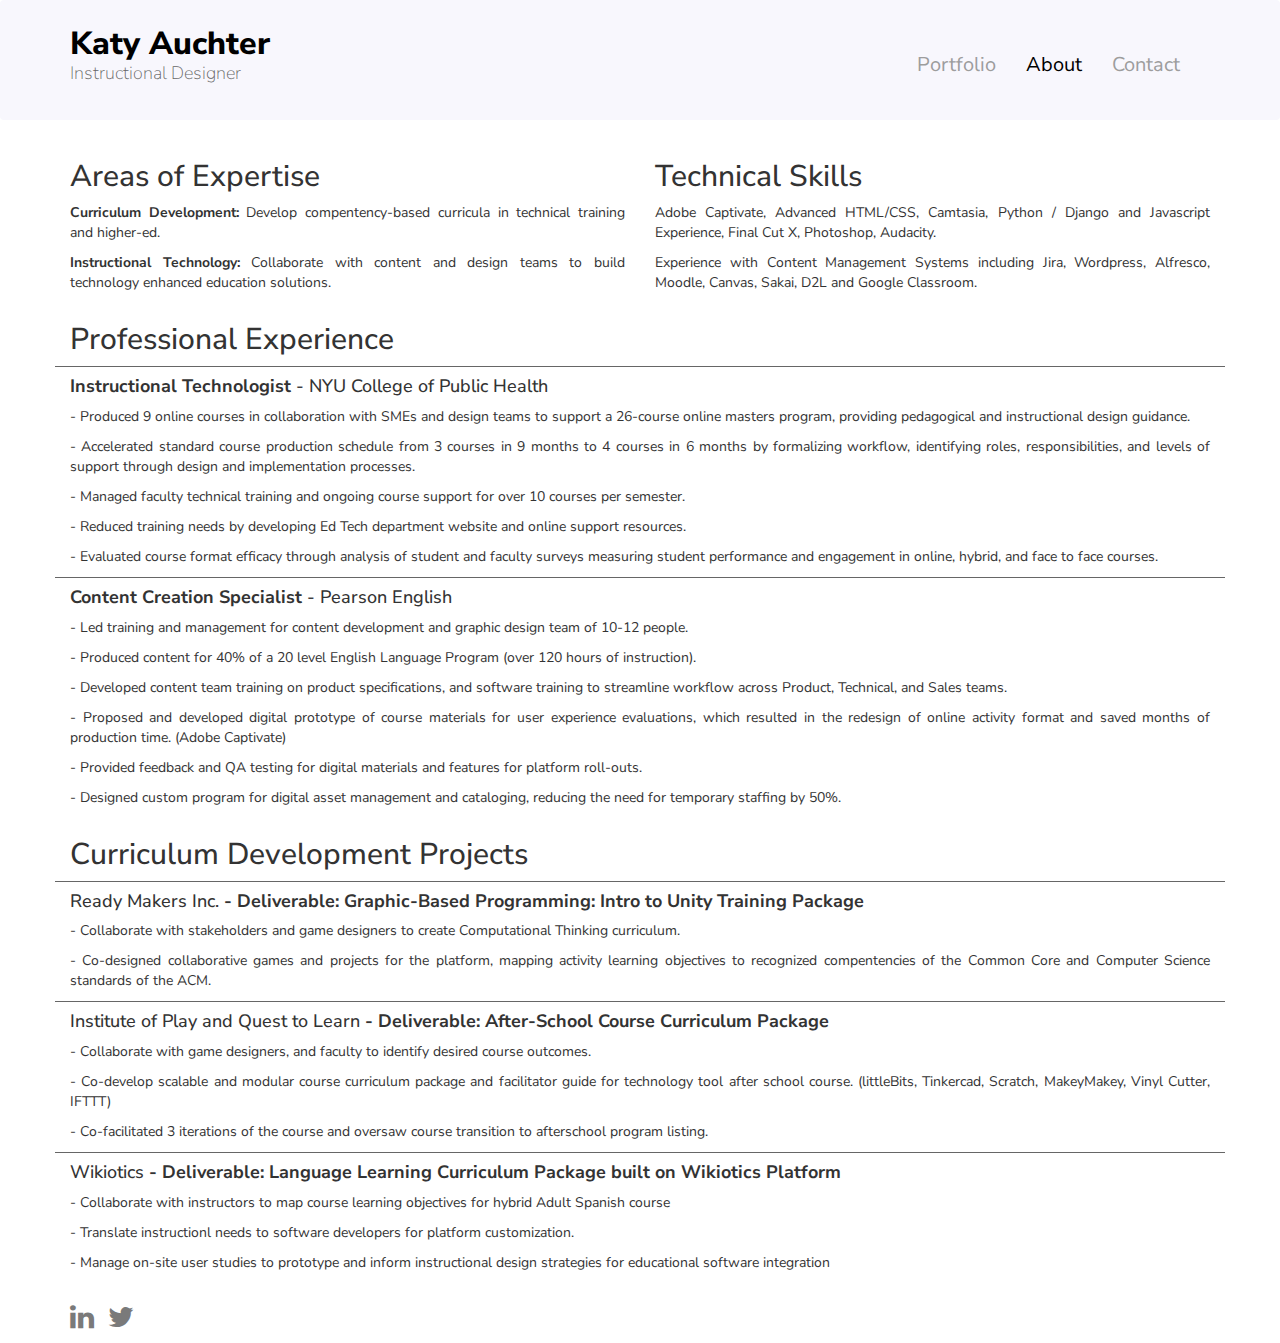
==== about.html @ d81875db "initial commit" ====
<!DOCTYPE html>
<html>
    <head>
        <title>Katy Auchter | Instructional Designer</title>
        <meta http-equiv="content-type" content="text/html; charset=utf-8">
        <meta name="viewport" content="width=device-width, initial-scale=1.0">
        <meta name="description" content="">
        <meta name="author" content="Pantovic Milos">

        <!-- styles -->
        <link rel="stylesheet" type="text/css" href="./css/slick.css">
        <link rel="stylesheet" type="text/css" href="./css/slick-theme.css">
        <link rel="stylesheet" href="css/font-awesome.min.css">
        <link rel="stylesheet" href="css/bootstrap.css">
        <link rel="stylesheet" href="css/style.css" type="text/css"/>


        <link rel="stylesheet" href="https://cdnjs.cloudflare.com/ajax/libs/font-awesome/4.3.0/css/font-awesome.css">
        <script src="https://ajax.googleapis.com/ajax/libs/jquery/1.12.4/jquery.min.js"></script>
        <!-- Le HTML5 shim, for IE6-8 support of HTML5 elements -->
        <!--[if lt IE 9]>
          <script src="http://html5shim.googlecode.com/svn/trunk/html5.js"></script>
        <![endif]-->
    </head>
    <body class="about">
        <header>
            <!-- Header menu -->
            <nav class="navbar navbar-inverse">
                <div class="container">
                    <div class="navbar-header">
                        <button type="button" class="navbar-toggle" data-toggle="collapse" data-target="#myNavbar">
                            <span class="icon-bar"></span>
                            <span class="icon-bar"></span>
                            <span class="icon-bar"></span>
                        </button>
                        <div class="logo">
                            <h1>Katy Auchter</h1>
                            <h3>Instructional Designer</h3>
                        </div>
                    </div>

                    <div class="collapse navbar-collapse" id="myNavbar">
                        <ul class="nav navbar-nav">
                            <li class=""><a href="index.html">Portfolio</a></li>
                            <li class="active"><a href="about.html">About</a></li>
                            <li class=""><a href="contact.php">Contact</a></li>
                        </ul>
                    </div>
                </div>
            </nav>
            <!-- End of Header menu -->
        </header>

        <!-- Main cotent -->
        <div class="band main-content">
            <div class="container">
                <div class="row">
                    <div class="col-lg-6 col-md-6 col-xs-12 col-sm-12">
                        <h2>Areas of Expertise</h2>
                        <p><strong>Curriculum Development: </strong>Develop compentency-based curricula in technical training and higher-ed.</p>
                        <p><strong>Instructional Technology: </strong>Collaborate with content and design teams to build technology enhanced education solutions.</p>
                    </div>
                    <div class="col-lg-6 col-md-6 col-xs-12 col-sm-12">
                        <h2>Technical Skills</h2>
                        <p>Adobe Captivate, Advanced HTML/CSS, Camtasia, Python / Django and Javascript Experience, Final Cut X, Photoshop, Audacity. </p>
                        <p>Experience with Content Management Systems including Jira, Wordpress, Alfresco, Moodle, Canvas, Sakai, D2L and Google Classroom.</p>

                    </div>
                    <div class="col-lg-12 col-md-12 col-xs-12 col-sm-12">
                        <h2>Professional Experience</h2>
                        <div class="row">
                            <div class="col-lg-12 col-md-12 col-xs-12 col-sm-12 cv-present">
                                <h4><strong>Instructional Technologist</strong> - NYU College of Public Health</h4>
                                <p>- Produced 9 online courses in collaboration with SMEs and design teams to support a 26-course online masters program, providing pedagogical and instructional design guidance. </p>
                                <p>- Accelerated standard course production schedule from 3 courses in 9 months to 4 courses in 6 months by formalizing workflow, identifying roles, responsibilities, and levels of support through design and implementation processes.</p>
                                <p>- Managed faculty technical training and ongoing course support for over 10 courses per semester. </p>
                                <p>- Reduced training needs by developing Ed Tech department website and online support resources.</p>
                                <p>- Evaluated course format efficacy through analysis of student and faculty surveys measuring student performance and engagement in online, hybrid, and face to face courses.</p>
                            </div>

                            <div class="col-lg-12 col-md-12 col-xs-12 col-sm-12 cv-present">
                                <h4><strong>Content Creation Specialist</strong> - Pearson English</h4>
                                <p>- Led training and management for content development and graphic design team of 10-12 people. </p>
                                <p>- Produced content for 40% of a 20 level English Language Program (over 120 hours of instruction).</p>
                                <p>- Developed content team training on product specifications, and software training to streamline workflow across Product, Technical, and Sales teams.</p>
                                <p>- Proposed and developed digital prototype of course materials for user experience evaluations, which resulted in the redesign of online activity format and saved months of production time. (Adobe Captivate)</p>
                                <p>- Provided feedback and QA testing for digital materials and features for platform roll-outs.</p>
                                <p>- Designed custom program for digital asset management and cataloging, reducing the need for temporary staffing by 50%.</p>
                            </div>
                        </div>
                        <h2>Curriculum Development Projects</h2>
                        <div class="row">
                            <div class="col-lg-12 col-md-12 col-xs-12 col-sm-12 cv-present">
                                <h4>Ready Makers Inc. <strong>- Deliverable: Graphic-Based Programming: Intro to Unity Training Package </strong></h4>
                                <p>- Collaborate with stakeholders and game designers to create Computational Thinking curriculum.</p>
                                <p>- Co-designed collaborative games and projects for the platform, mapping activity learning objectives to recognized compentencies of the Common Core and Computer Science standards of the ACM.</p>
                            </div>

                            <div class="col-lg-12 col-md-12 col-xs-12 col-sm-12 cv-present">
                                <h4>Institute of Play and Quest to Learn <strong>- Deliverable: After-School Course Curriculum Package  </strong></h4>
                                <p>- Collaborate with game designers, and faculty to identify desired course outcomes. </p>
                                <p>- Co-develop scalable and modular course curriculum package and facilitator guide for technology tool after school course. (littleBits, Tinkercad, Scratch, MakeyMakey, Vinyl Cutter, IFTTT) </p>
                                <p>- Co-facilitated 3 iterations of the course and oversaw course transition to afterschool program listing.</p>
                            </div>

                            <div class="col-lg-12 col-md-12 col-xs-12 col-sm-12 cv-present">
                                <h4>Wikiotics <strong>- Deliverable: Language Learning Curriculum Package built on Wikiotics Platform  </strong></h4>
                                <p>- Collaborate with instructors to map course learning objectives for hybrid Adult Spanish course</p>
                                <p>- Translate instructionl needs to software developers for platform customization.</p>
                                <p>- Manage on-site user studies to prototype and inform instructional design strategies for educational software integration</p>
                            </div>
                        </div>
                    </div>
                </div>
            </div>
        </div>
        <!-- End of main content -->

        <!-- Footer section -->
        <footer>
            <div class="container">
                <div class="row">
                    <ul class="social">
                        <li><a href="https://www.linkedin.com/in/katyauchter" target="_blank"><i class="fa fa-linkedin" aria-hidden="true"></i></a></li>
                        <li><a href="https://twitter.com/katyauchter" target="_blank"><i class="fa fa-twitter" aria-hidden="true"></i></a></li>
                    </ul>
                </div>
            </div>
        </footer>
        <!-- Enf og footer section -->

        <script src="js/bootstrap.min.js"></script>

        <script src="https://code.jquery.com/jquery-2.2.0.min.js" type="text/javascript"></script>
    </body>
</html>
---- css/style.css ----
/*
To change this license header, choose License Headers in Project Properties.
To change this template file, choose Tools | Templates
and open the template in the editor.
*/
/* 
    Created on : Mar 20, 2017, 9:44:38 AM
    Author     : Milos Pantovic
*/

@import url('https://fonts.googleapis.com/css?family=Nunito+Sans:200,400,800');

html, body {
    margin: 0;
    padding: 0;
    font-family: 'Nunito Sans', sans-serif;
}

* {
    box-sizing: border-box;
}
.container {
    overflow-x: hidden;
}
.container.container-slider {
    overflow: visible;
}
h1 {
    color: #000;
    line-height: 1.2em;
    text-transform: capitalize;
    letter-spacing: 0px;
    font-weight: 800;
    font-style: normal;
}

h3 {
    text-transform: capitalize;
    letter-spacing: 0px;
    font-weight: 500;
    font-style: normal;
}

/* HEADER */

header {
    padding: 0px;
}
@media (min-width:768px){
    .navbar-inverse {
        background: #f8f7fd;
        border:none;
        height: 120px;
    }
}
.logo {
    padding-top: 10px;
    display: inline-block;
    position: relative;
}
.logo h1 {
    color: #000;
    font-family: 'Nunito Sans', sans-serif;
    line-height: 1.2em;
    text-transform: capitalize;
    letter-spacing: 0px;
    font-weight: 800;
    font-style: normal;
    font-size: 32px;
    margin-top:15px;
    padding-bottom: 0px;
    margin-bottom: 0px;
}
.logo h3 {
    font-family: inherit;
    line-height: 1.2em;
    letter-spacing: 0px;
    font-weight: 100;
    font-size: 18px;
    color: #666;
    padding-top: 0px;
    margin-top:0px;
}

nav ul.nav.navbar-nav {
    float: right;
    padding-top: 30px;
}
nav ul.nav.navbar-nav li a {
    font-size: 20px;
    font-weight: 400;
    font-style: normal;

    text-transform: none;
    font-family: 'Nunito Sans', sans-serif;
    line-height: 40px;
    display: inline-block;
}
nav ul.nav.navbar-nav li a:hover {
    color: #000;
}
nav ul.nav.navbar-nav li.active a{
    background: transparent;
    color: #000;
}
nav ul.nav.navbar-nav li.active a:hover{
    background: transparent;
    color: #000;
}

/* END OF HEADER */

/* MAIN CONTENT */

.slider {
    width: 100%;
    margin: 100px auto;
}

.slick-slide {
    margin: 0px 20px;
}

.slick-slide img {
    width: 100%;
    height: 315px;
    padding: 10px;
    position: absolute;
    display: block;
    object-fit: cover;
}

.slick-prev:before,
.slick-next:before {
    color: black;
}

.caption {
    position: absolute;
    z-index: 990;
    bottom: 0px;
    background: #f0f0f0;
    width: 100%;
    padding: 15px;
}
.item {
    position: relative;
    border: 1px #999 solid;
    height: 400px;
}
.item p {
    margin: 0px;
    padding: 0px;
    font-family: 'Nunito Sans', sans-serif;
    font-size: 16px;
    line-height: 18px;
    font-weight: 600;
}
.item a {
    position: absolute;
    height: 100%;
    width: 100%;
    z-index: 991;
}
.top-left-img {
    object-position: top left;
}
/* PROJECT PAGE */

.introduction h1 {
    font-size: 28px;
    text-align: center;
}
.introduction {
    padding-bottom:30px;
}
.project-img {
    overflow: hidden;
}
.project-img img{
    width: auto;
    max-height: 350px;
    object-fit: cover;
    position: relative;
    display: block;
    margin: 0px auto;
}
.padding-top {
    padding-top:30px;
}
.padding-topx2 {
    padding-top:80px;
}
.project-description p{
    font-size: 15px;
    text-align: justify;
}
.project-description a {
    text-decoration: none;
    color: #000;
    font-weight: 600;
}
.details p {
    text-align: justify;
    font-size: 15px;
    margin-bottom: 40px;
}
.details-img img {
    width: auto;
    object-fit: cover;
    max-width: 100%;
    position: relative;
}
.description-full-width p{
    text-align: justify;
    font-size: 15px;
    margin-bottom: 10px;
}
.description-full-width a {
    text-decoration: underline;
    color: #000;
    font-weight: 600;
}
.description-full-width img {
    display: block;
    position: relative;
    width: auto;
    max-width: 100%;
    max-height: 400px;
    object-fit: cover;
    margin-bottom: 40px;
}
.header-img img{
    display: block;
    position: relative;
    max-height: 300px;
    width: auto;
    max-width: 100%;
    object-fit: cover;
    vertical-align: middle;
    margin: 0px auto 20px auto;
}
.ready-img img{
    display: block;
    position: relative;
    max-height: 450px;
    width: 90%;
    object-fit: cover;
    vertical-align: middle;
    margin: 0px auto 40px auto;
    object-position: top center;
}
.mytools-img img{
    display: block;
    position: relative;
    height: 500px;
    width: auto;
    max-width: 100%;
    object-fit: cover;
    vertical-align: middle;
    margin: 0px auto 40px auto;
    object-position: top center;
}
@media (min-width:992px) {
    .mytools-description {
        padding-top:200px;
    }
}
.videoWrapper {
    position: relative;
    padding-bottom: 53.25%; /* 16:9 */
    padding-top: 25px;
    height: 0;
    margin: 40px 0px 30px 0px;
}
.videoWrapper iframe {
    position: absolute;
    top: 0;
    left: 0;
    width: 100%;
    height: 100%;
}
.margin-bottom {
    margin-bottom: 40px;
}
.centred {
    display: block;
    position: relative;
    margin: 0px auto;
}
.description-list {
    padding-left: 5%;
}
.description-list li {
    display: block;
    list-style: none;
}
.img-section img{
    width: auto;
    max-height: 260px;
    object-position: top left;
    object-fit: cover;
    display: block;
    position: relative;
}
.pearson-img img{
    width: 100%;
    max-height: 350px;
    object-position: top left;
    object-fit: cover;
    display: block;
    position: relative;
    margin: 0px auto;
}
/* END OF PROJECT PAGE */

/* ABOUT PAGE */

.about p {
    text-align: justify;
}
.cv-present {
    border-top: 1px #666 solid;
}
/* END OF ABOUT PAGE */

/* CONTACT PAGE */

.contact-page {
    background: #f8f7fd;
}
.contact-page hr {
    height: 1px;
    background-color: #bbb;
    color: #bbb;
    margin-top:60px;
}
.contact-form input{
    width: 100%;
    height: 35px;
    padding-left: 10px;
}
.contact-form label {
    margin-top: 30px;
    padding-left: 15px;
    font-size: 16px;
}
.contact-form textarea {
    height: 90px;
    width: 100%;
    padding: 10px;
}
.contact-form .submit {
    padding: 12px 40px;
    width: auto;
    height: auto;
    margin-top:30px;
    font-weight: bold;
    text-transform: uppercase;
    display: block;
    position: relative;
    color: #fff;
    outline: none;
    border: 0px;
    background: #000;
}
.input-description {
    font-size: 12px;
}
.contact-form p {
    font-size: 16px;
}
/* END OF CONTACT PAGE */

/* END OF MAIN CONTENT */

/* FOOTER */

.social {
    padding-top:20px;
    padding-left: 15px;
}
.social li {
    display: inline-block;
    position: relative;
    list-style: none;
}
.social li a i{
    color: #7a7a7a;
    font-size: 28px;
}
.social li a {
    margin-right: 10px;
    opacity: 1;
    transition: 0.3s all ease-in-out;
    -webkit-transition: 0.3s all ease-in-out;
}
.social li a:hover {
    opacity: 0.6;
    transition: 0.2s all ease-in-out;
    -webkit-transition: 0.3s all ease-in-out;
}
/* END OF FOOTER */


@media (max-width:767px) {
    .logo {
        padding-left:15px;
    }
    .navbar-inverse {
        background: #f8f7fd;
        border:none;
    }
    .navbar-inverse .navbar-toggle .icon-bar {
        background-color: #666;
    }
    nav ul.nav.navbar-nav {
        padding-top:0px;
        float: left;
    }
    nav ul.nav.navbar-nav li a {

    }
    .slider {
        width: 80%;
    }
    .slick-slide {
        height: 350px;
    }
}
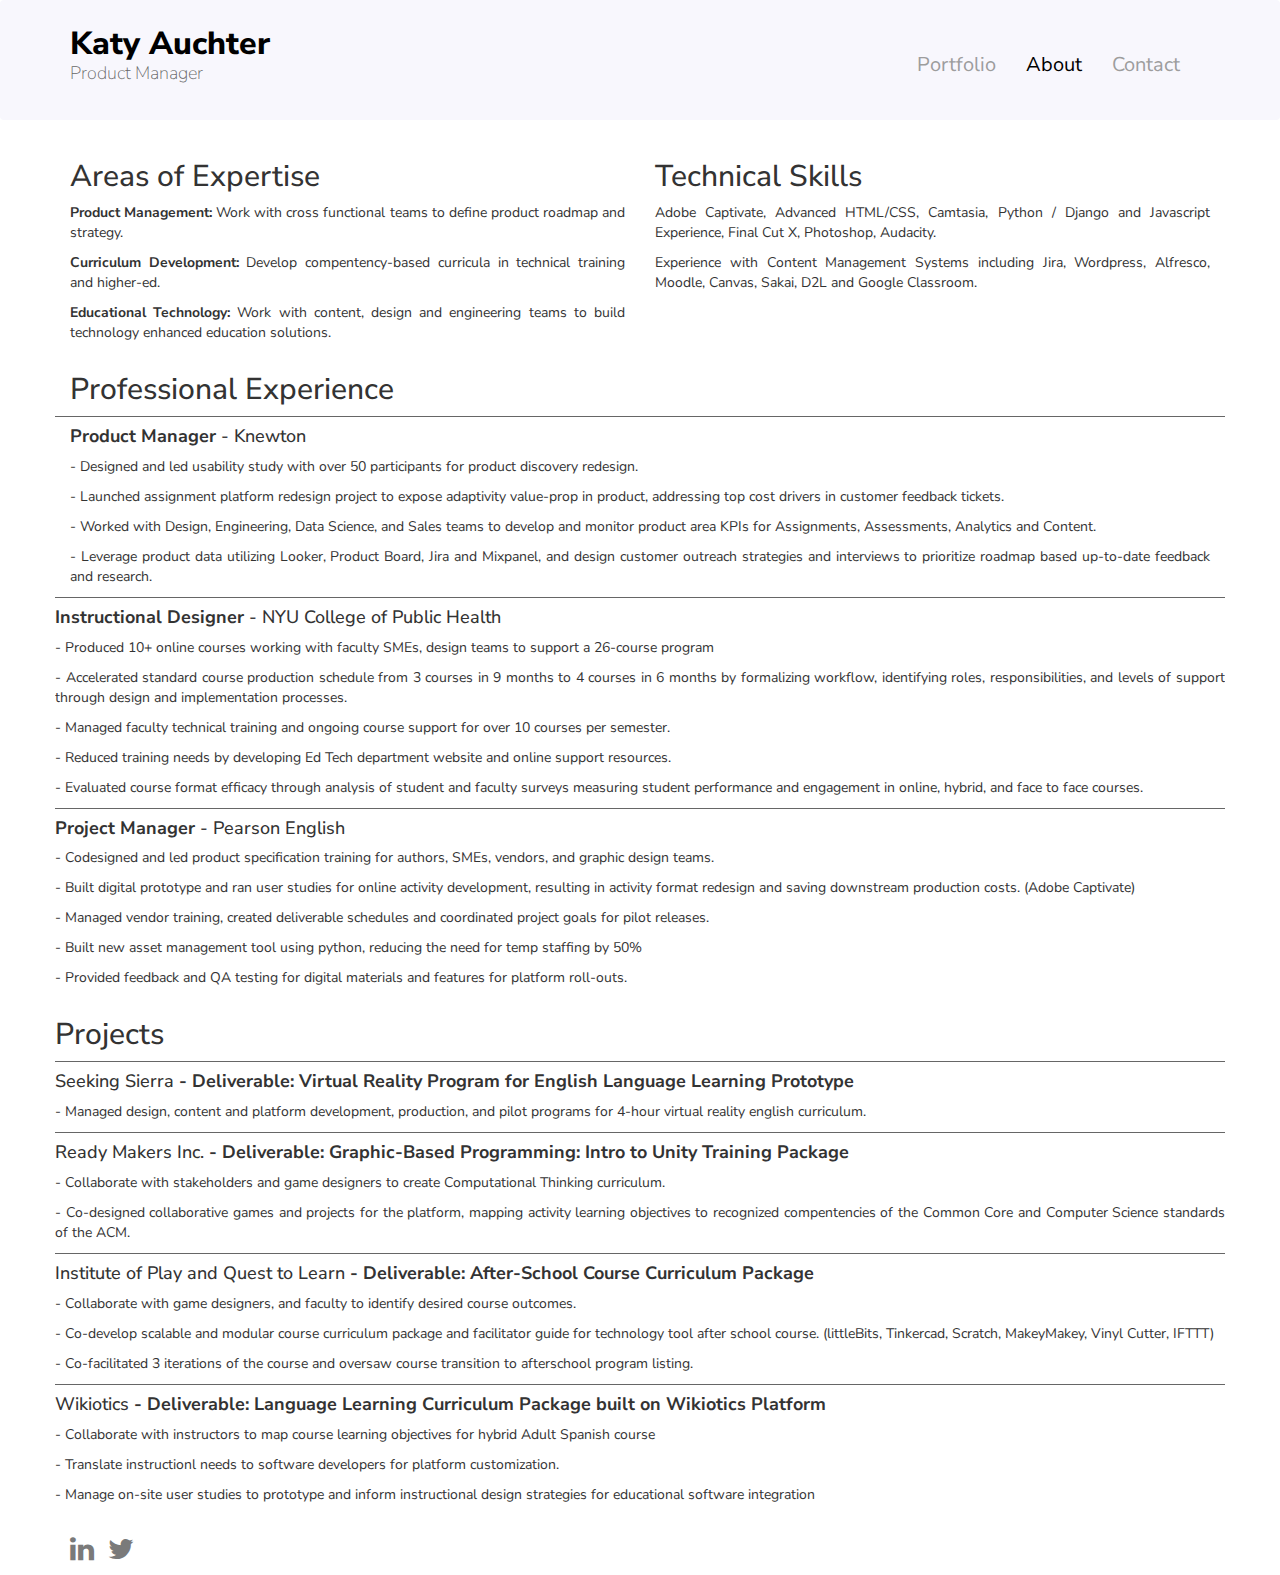
==== commit 203f057f: "res update to PM" ====
--- a/about.html
+++ b/about.html
@@ -1,7 +1,7 @@
 <!DOCTYPE html>
 <html>
     <head>
-        <title>Katy Auchter | Instructional Designer</title>
+        <title>Katy Auchter | Product Manager</title>
         <meta http-equiv="content-type" content="text/html; charset=utf-8">
         <meta name="viewport" content="width=device-width, initial-scale=1.0">
         <meta name="description" content="">
@@ -35,7 +35,7 @@
                         </button>
                         <div class="logo">
                             <h1>Katy Auchter</h1>
-                            <h3>Instructional Designer</h3>
+                            <h3>Product Manager</h3>
                         </div>
                     </div>
 
@@ -43,7 +43,7 @@
                         <ul class="nav navbar-nav">
                             <li class=""><a href="index.html">Portfolio</a></li>
                             <li class="active"><a href="about.html">About</a></li>
-                            <li class=""><a href="contact.php">Contact</a></li>
+                            <li class=""><a href="contact.html">Contact</a></li>
                         </ul>
                     </div>
                 </div>
@@ -57,8 +57,9 @@
                 <div class="row">
                     <div class="col-lg-6 col-md-6 col-xs-12 col-sm-12">
                         <h2>Areas of Expertise</h2>
+                         <p><strong>Product Management: </strong> Work with cross functional teams to define product roadmap and strategy.</p>
                         <p><strong>Curriculum Development: </strong>Develop compentency-based curricula in technical training and higher-ed.</p>
-                        <p><strong>Instructional Technology: </strong>Collaborate with content and design teams to build technology enhanced education solutions.</p>
+                        <p><strong>Educational Technology: </strong>Work with content, design and engineering teams to build technology enhanced education solutions.</p>
                     </div>
                     <div class="col-lg-6 col-md-6 col-xs-12 col-sm-12">
                         <h2>Technical Skills</h2>
@@ -66,12 +67,21 @@
                         <p>Experience with Content Management Systems including Jira, Wordpress, Alfresco, Moodle, Canvas, Sakai, D2L and Google Classroom.</p>
 
                     </div>
+
                     <div class="col-lg-12 col-md-12 col-xs-12 col-sm-12">
                         <h2>Professional Experience</h2>
                         <div class="row">
                             <div class="col-lg-12 col-md-12 col-xs-12 col-sm-12 cv-present">
-                                <h4><strong>Instructional Technologist</strong> - NYU College of Public Health</h4>
-                                <p>- Produced 9 online courses in collaboration with SMEs and design teams to support a 26-course online masters program, providing pedagogical and instructional design guidance. </p>
+                                <h4><strong>Product Manager</strong> - Knewton</h4>
+                                <p>- Designed and led usability study with over 50 participants for product discovery redesign.</p>
+                                <p>- Launched assignment platform redesign project to expose adaptivity value-prop in product, addressing top cost drivers in customer feedback tickets.</p>
+                                <p>- Worked with Design, Engineering, Data Science, and Sales teams to develop and monitor product area KPIs for Assignments, Assessments, Analytics and Content. </p>
+                                <p>- Leverage product data utilizing Looker, Product Board, Jira and Mixpanel, and design customer outreach strategies and interviews to prioritize roadmap based up-to-date feedback and research.</p>
+                            </div>
+                        <div class="row">
+                            <div class="col-lg-12 col-md-12 col-xs-12 col-sm-12 cv-present">
+                                <h4><strong>Instructional Designer</strong> - NYU College of Public Health</h4>
+                                <p>- Produced 10+ online courses working with faculty SMEs, design teams to support a 26-course program
                                 <p>- Accelerated standard course production schedule from 3 courses in 9 months to 4 courses in 6 months by formalizing workflow, identifying roles, responsibilities, and levels of support through design and implementation processes.</p>
                                 <p>- Managed faculty technical training and ongoing course support for over 10 courses per semester. </p>
                                 <p>- Reduced training needs by developing Ed Tech department website and online support resources.</p>
@@ -79,17 +89,20 @@
                             </div>
 
                             <div class="col-lg-12 col-md-12 col-xs-12 col-sm-12 cv-present">
-                                <h4><strong>Content Creation Specialist</strong> - Pearson English</h4>
-                                <p>- Led training and management for content development and graphic design team of 10-12 people. </p>
-                                <p>- Produced content for 40% of a 20 level English Language Program (over 120 hours of instruction).</p>
-                                <p>- Developed content team training on product specifications, and software training to streamline workflow across Product, Technical, and Sales teams.</p>
-                                <p>- Proposed and developed digital prototype of course materials for user experience evaluations, which resulted in the redesign of online activity format and saved months of production time. (Adobe Captivate)</p>
+                                <h4><strong>Project Manager</strong> - Pearson English</h4>
+                                <p>- Codesigned and led product specification training for authors, SMEs, vendors, and graphic design teams. </p>
+                                <p>- Built digital prototype and ran user studies for online activity development, resulting in activity format redesign and saving downstream production costs. (Adobe Captivate)</p>
+                                <p>- Managed vendor training, created deliverable schedules and coordinated project goals for pilot releases.</p>
+                                <p>- Built new asset management tool using python, reducing the need for temp staffing by 50%</p>
                                 <p>- Provided feedback and QA testing for digital materials and features for platform roll-outs.</p>
-                                <p>- Designed custom program for digital asset management and cataloging, reducing the need for temporary staffing by 50%.</p>
                             </div>
                         </div>
-                        <h2>Curriculum Development Projects</h2>
+                        <h2>Projects</h2>
                         <div class="row">
+                             <div class="col-lg-12 col-md-12 col-xs-12 col-sm-12 cv-present">
+                                <h4>Seeking Sierra <strong>- Deliverable: Virtual Reality Program for English Language Learning Prototype </strong></h4>
+                                <p>- Managed design, content and platform development, production, and pilot programs for 4-hour virtual reality english curriculum.</p>
+                            </div>
                             <div class="col-lg-12 col-md-12 col-xs-12 col-sm-12 cv-present">
                                 <h4>Ready Makers Inc. <strong>- Deliverable: Graphic-Based Programming: Intro to Unity Training Package </strong></h4>
                                 <p>- Collaborate with stakeholders and game designers to create Computational Thinking curriculum.</p>
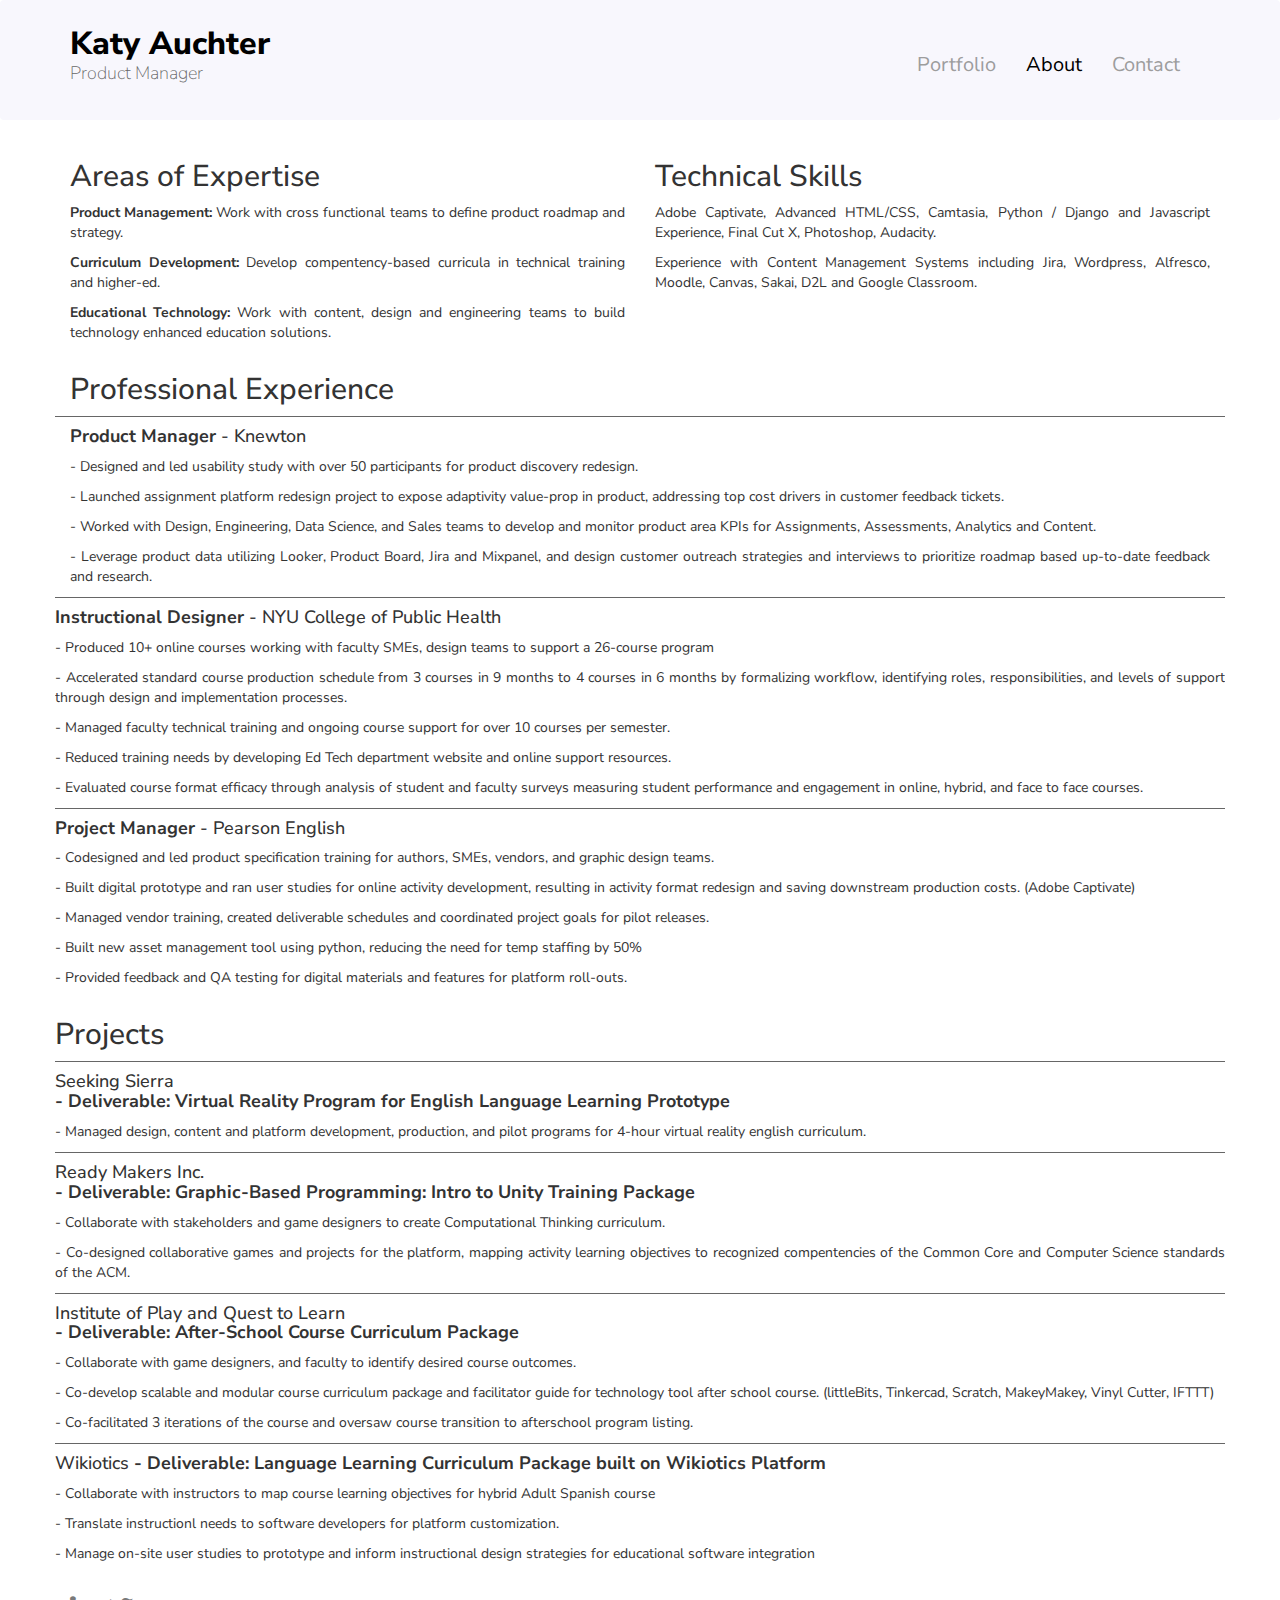
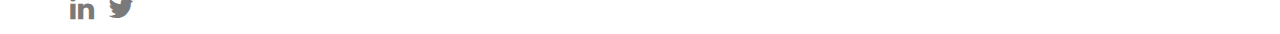
==== commit cf2c66ec: "about edits" ====
--- a/about.html
+++ b/about.html
@@ -80,7 +80,8 @@
                             </div>
                         <div class="row">
                             <div class="col-lg-12 col-md-12 col-xs-12 col-sm-12 cv-present">
-                                <h4><strong>Instructional Designer</strong> - NYU College of Public Health</h4>
+                                <h4><strong>Instructional Designer
+</strong> - NYU College of Public Health</h4>
                                 <p>- Produced 10+ online courses working with faculty SMEs, design teams to support a 26-course program
                                 <p>- Accelerated standard course production schedule from 3 courses in 9 months to 4 courses in 6 months by formalizing workflow, identifying roles, responsibilities, and levels of support through design and implementation processes.</p>
                                 <p>- Managed faculty technical training and ongoing course support for over 10 courses per semester. </p>
@@ -100,17 +101,17 @@
                         <h2>Projects</h2>
                         <div class="row">
                              <div class="col-lg-12 col-md-12 col-xs-12 col-sm-12 cv-present">
-                                <h4>Seeking Sierra <strong>- Deliverable: Virtual Reality Program for English Language Learning Prototype </strong></h4>
+                                <h4>Seeking Sierra <strong><br>- Deliverable: Virtual Reality Program for English Language Learning Prototype </strong></h4>
                                 <p>- Managed design, content and platform development, production, and pilot programs for 4-hour virtual reality english curriculum.</p>
                             </div>
                             <div class="col-lg-12 col-md-12 col-xs-12 col-sm-12 cv-present">
-                                <h4>Ready Makers Inc. <strong>- Deliverable: Graphic-Based Programming: Intro to Unity Training Package </strong></h4>
+                                <h4>Ready Makers Inc. <strong><br>- Deliverable: Graphic-Based Programming: Intro to Unity Training Package </strong></h4>
                                 <p>- Collaborate with stakeholders and game designers to create Computational Thinking curriculum.</p>
                                 <p>- Co-designed collaborative games and projects for the platform, mapping activity learning objectives to recognized compentencies of the Common Core and Computer Science standards of the ACM.</p>
                             </div>
 
                             <div class="col-lg-12 col-md-12 col-xs-12 col-sm-12 cv-present">
-                                <h4>Institute of Play and Quest to Learn <strong>- Deliverable: After-School Course Curriculum Package  </strong></h4>
+                                <h4>Institute of Play and Quest to Learn <strong><br>- Deliverable: After-School Course Curriculum Package  </strong></h4>
                                 <p>- Collaborate with game designers, and faculty to identify desired course outcomes. </p>
                                 <p>- Co-develop scalable and modular course curriculum package and facilitator guide for technology tool after school course. (littleBits, Tinkercad, Scratch, MakeyMakey, Vinyl Cutter, IFTTT) </p>
                                 <p>- Co-facilitated 3 iterations of the course and oversaw course transition to afterschool program listing.</p>
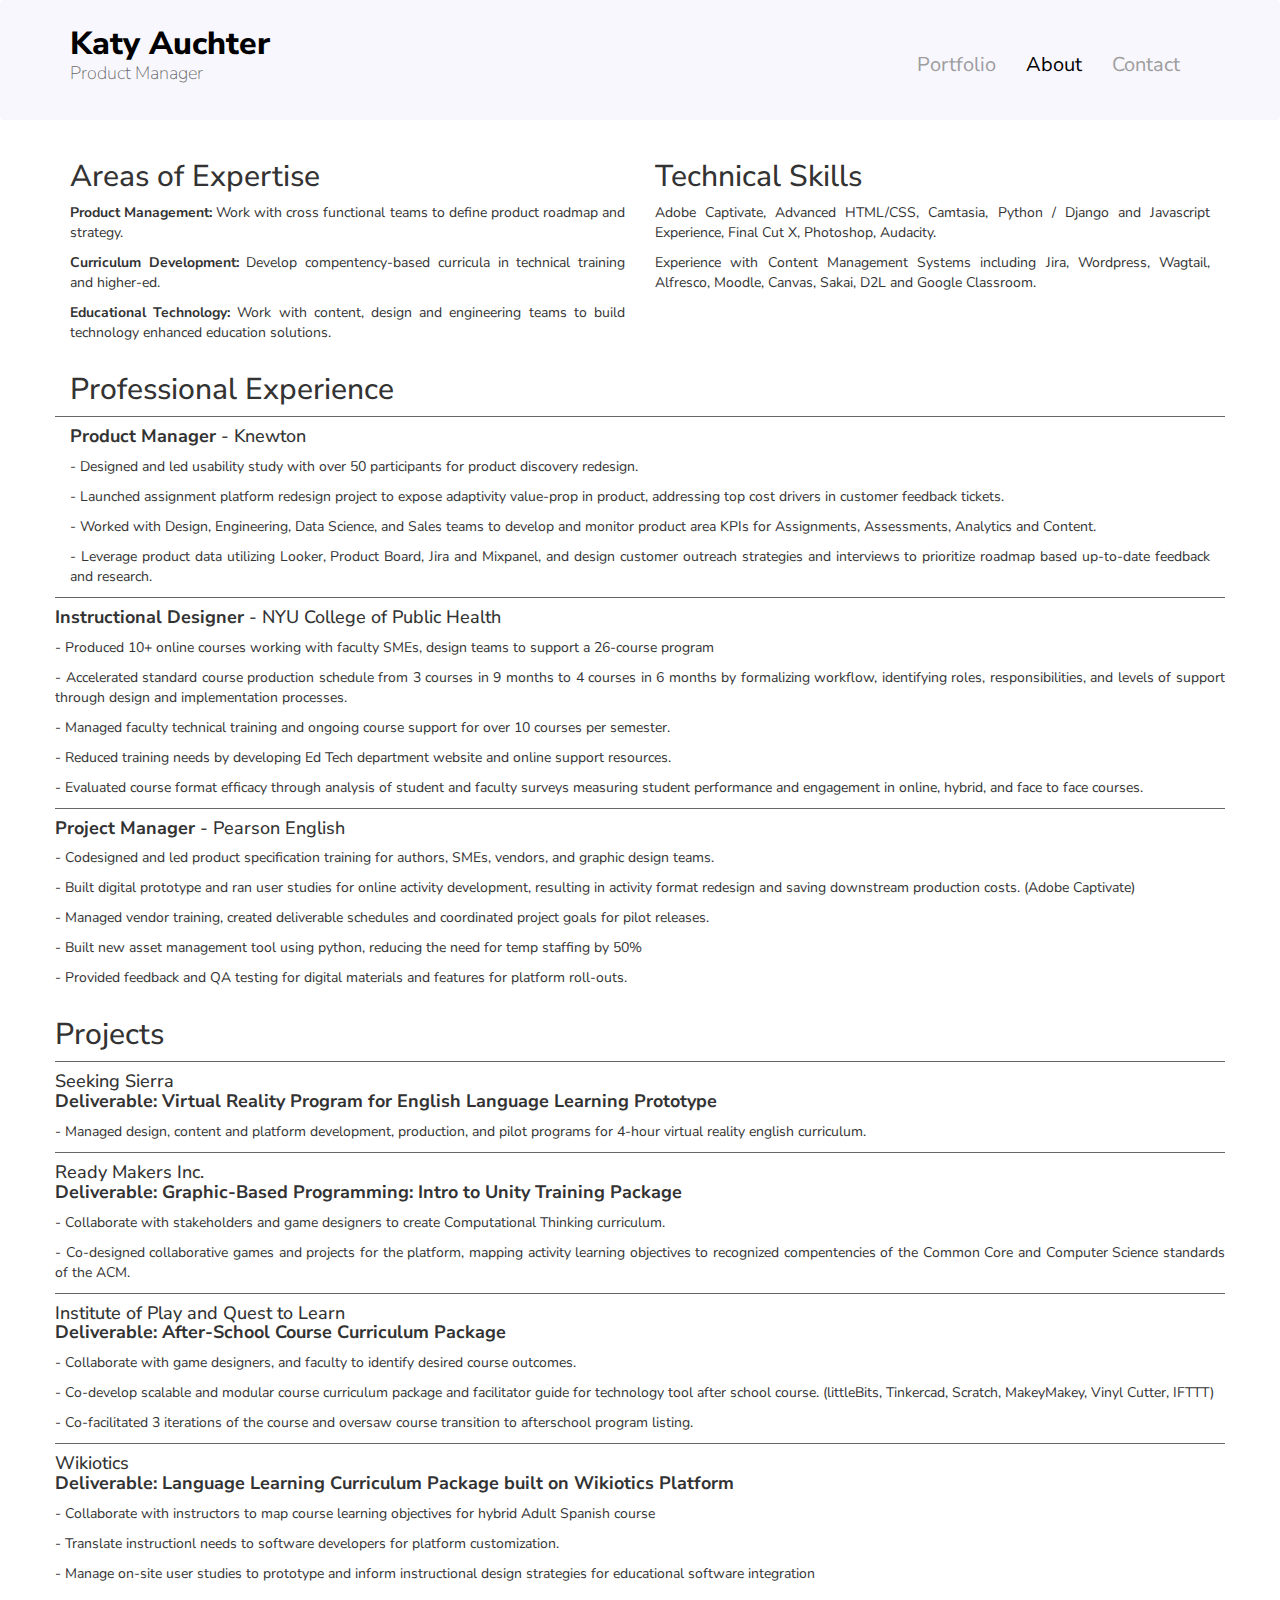
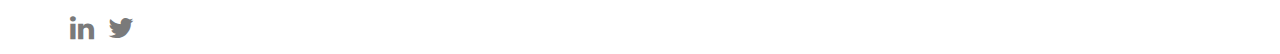
==== commit 04172c9c: "about changes" ====
--- a/about.html
+++ b/about.html
@@ -64,7 +64,7 @@
                     <div class="col-lg-6 col-md-6 col-xs-12 col-sm-12">
                         <h2>Technical Skills</h2>
                         <p>Adobe Captivate, Advanced HTML/CSS, Camtasia, Python / Django and Javascript Experience, Final Cut X, Photoshop, Audacity. </p>
-                        <p>Experience with Content Management Systems including Jira, Wordpress, Alfresco, Moodle, Canvas, Sakai, D2L and Google Classroom.</p>
+                        <p>Experience with Content Management Systems including Jira, Wordpress, Wagtail, Alfresco, Moodle, Canvas, Sakai, D2L and Google Classroom.</p>
 
                     </div>
 
@@ -101,24 +101,24 @@
                         <h2>Projects</h2>
                         <div class="row">
                              <div class="col-lg-12 col-md-12 col-xs-12 col-sm-12 cv-present">
-                                <h4>Seeking Sierra <strong><br>- Deliverable: Virtual Reality Program for English Language Learning Prototype </strong></h4>
+                                <h4>Seeking Sierra <strong><br>Deliverable: Virtual Reality Program for English Language Learning Prototype </strong></h4>
                                 <p>- Managed design, content and platform development, production, and pilot programs for 4-hour virtual reality english curriculum.</p>
                             </div>
                             <div class="col-lg-12 col-md-12 col-xs-12 col-sm-12 cv-present">
-                                <h4>Ready Makers Inc. <strong><br>- Deliverable: Graphic-Based Programming: Intro to Unity Training Package </strong></h4>
+                                <h4>Ready Makers Inc. <strong><br>Deliverable: Graphic-Based Programming: Intro to Unity Training Package </strong></h4>
                                 <p>- Collaborate with stakeholders and game designers to create Computational Thinking curriculum.</p>
                                 <p>- Co-designed collaborative games and projects for the platform, mapping activity learning objectives to recognized compentencies of the Common Core and Computer Science standards of the ACM.</p>
                             </div>
 
                             <div class="col-lg-12 col-md-12 col-xs-12 col-sm-12 cv-present">
-                                <h4>Institute of Play and Quest to Learn <strong><br>- Deliverable: After-School Course Curriculum Package  </strong></h4>
+                                <h4>Institute of Play and Quest to Learn <strong><br>Deliverable: After-School Course Curriculum Package  </strong></h4>
                                 <p>- Collaborate with game designers, and faculty to identify desired course outcomes. </p>
                                 <p>- Co-develop scalable and modular course curriculum package and facilitator guide for technology tool after school course. (littleBits, Tinkercad, Scratch, MakeyMakey, Vinyl Cutter, IFTTT) </p>
                                 <p>- Co-facilitated 3 iterations of the course and oversaw course transition to afterschool program listing.</p>
                             </div>
 
                             <div class="col-lg-12 col-md-12 col-xs-12 col-sm-12 cv-present">
-                                <h4>Wikiotics <strong>- Deliverable: Language Learning Curriculum Package built on Wikiotics Platform  </strong></h4>
+                                <h4>Wikiotics <strong><br>Deliverable: Language Learning Curriculum Package built on Wikiotics Platform  </strong></h4>
                                 <p>- Collaborate with instructors to map course learning objectives for hybrid Adult Spanish course</p>
                                 <p>- Translate instructionl needs to software developers for platform customization.</p>
                                 <p>- Manage on-site user studies to prototype and inform instructional design strategies for educational software integration</p>
